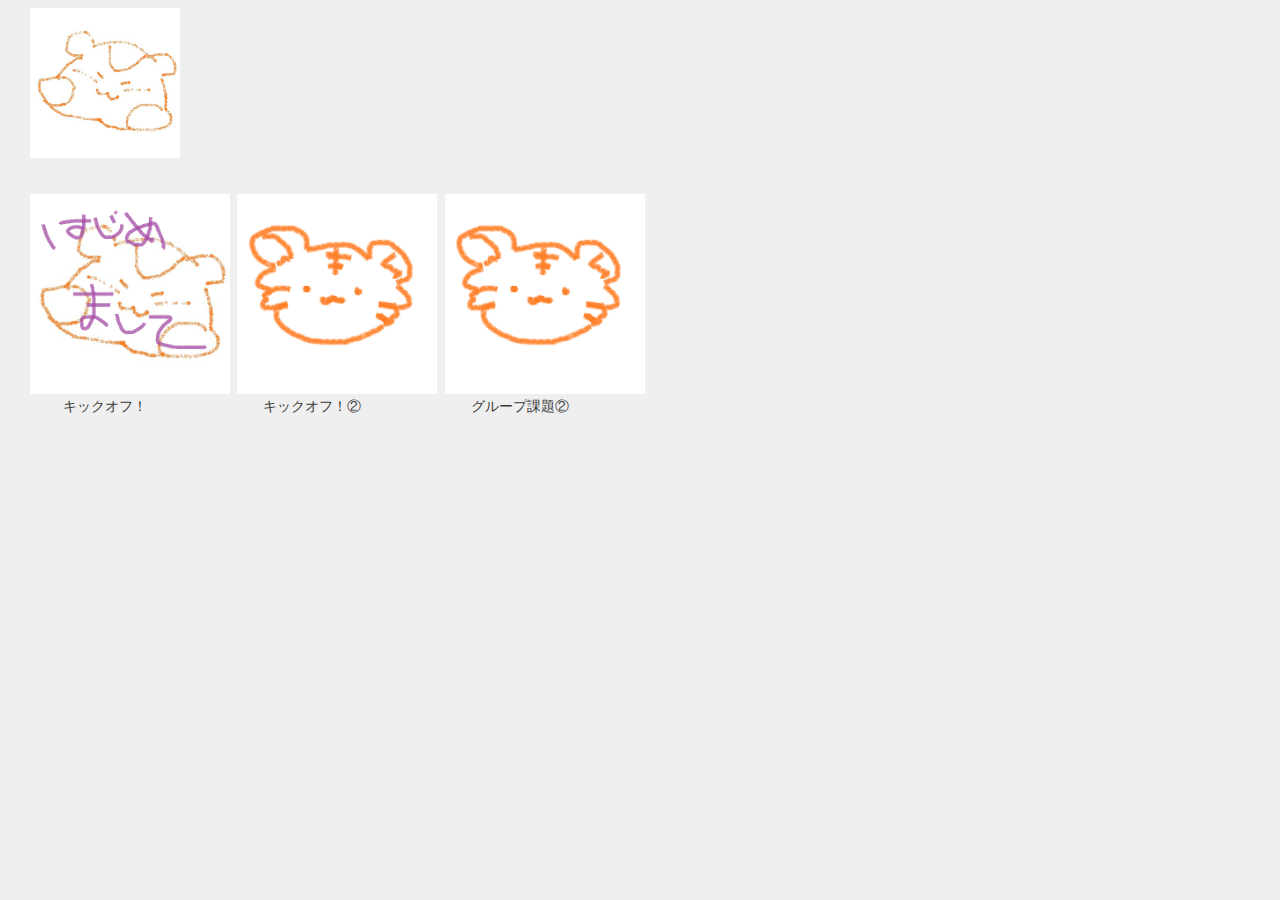
==== index.html @ 2d1303b3 "200513" ====
<!doctype html>

<head>
  <meta charset="UTF-8"/>

  <title>小幡茉斐研究ノート </title>
    <!--main.cssというファイルにhtmlのスタイルの詳細を記入し、参照している-->
  <link rel="stylesheet" href="main.css">
</head>


<body>
    <logo>
        <!--logoはimageフォルダのlogo.pngを使用している。自分のロゴや写真を載せるとわかりやすい-->
        <img src="images/ham.png" alt="">
    </logo>
    <br><br><!--brは改行-->
    <!--毎週この部分をコピペして追加してく-->
    <figure>
        <a href="first.html"><img src="images/hamfirst.png" alt=""></a>
        <figcaption>キックオフ！</figcaption>
    </figure>
     <!-------------------------------->
    <!--毎週この部分をコピペして追加してく-->
    <figure>
        <a href="second.html"><img src="images/tora.png" alt=""></a>
        <figcaption>キックオフ！②</figcaption>
    </figure>
     <!-------------------------------->
    
<!--毎週この部分をコピペして追加してく-->
    <figure>
        <a href="grouptwo.html"><img src="images/tora.png" alt=""></a>
        <figcaption>グループ課題②</figcaption>
    </figure>
</body>
---- main.css ----
logo img{
    display: block;
    width: 150px;
    height: 150px;
    object-fit: cover; /* 画像のトリミング */
}
logotohome img{
    display: block;
    width: 50px;
    height: 50px;
    object-fit: cover; /* 画像のトリミング */
}

/* トップページの一覧に関するスタイル----------------------------------------------*/
figure {
    display: inline-block;   /* インラインブロック化 */
    margin: 0px 3px 7px 0px; /* 外側に余白を追加(※右に3px・下に7px) */
    background-color: #efefef; 
}
figure img {
    display: block;          /* 余計な余白が出ないようにする */
    margin: 0px 0px 3px 0px; /* 下側にだけ3pxの余白を追加 */
    width: 200px;
    height: 200px;
    object-fit: cover; /* 画像のトリミング */
}
figcaption {
    width: 150px;
    height: 80px;
    font-size: 0.9em;        /* 文字サイズを90%に */
    text-align: center;      /* 中身をセンタリング */
    word-wrap: break-word;
}
/* ---------------------------------------------------------------------------*/


/* ========== common ========== */
html, body {
	font-size: 16px;
	font-family: sans-serif;
	color: #393939;
    margin-left: 15px;
    margin-bottom: 40px;
	background: #efefef;
}
h1{
    text-indent: 0em;
}
h2{
    margin-left: 2em;
    margin-top: 2em;
}
h3{
    margin-left: 3em;
}
p,div{
    margin-left: 5em;
}
span.blackback{
    text-indent: 4em;
    background: #393939;
    color: #efefef;
}
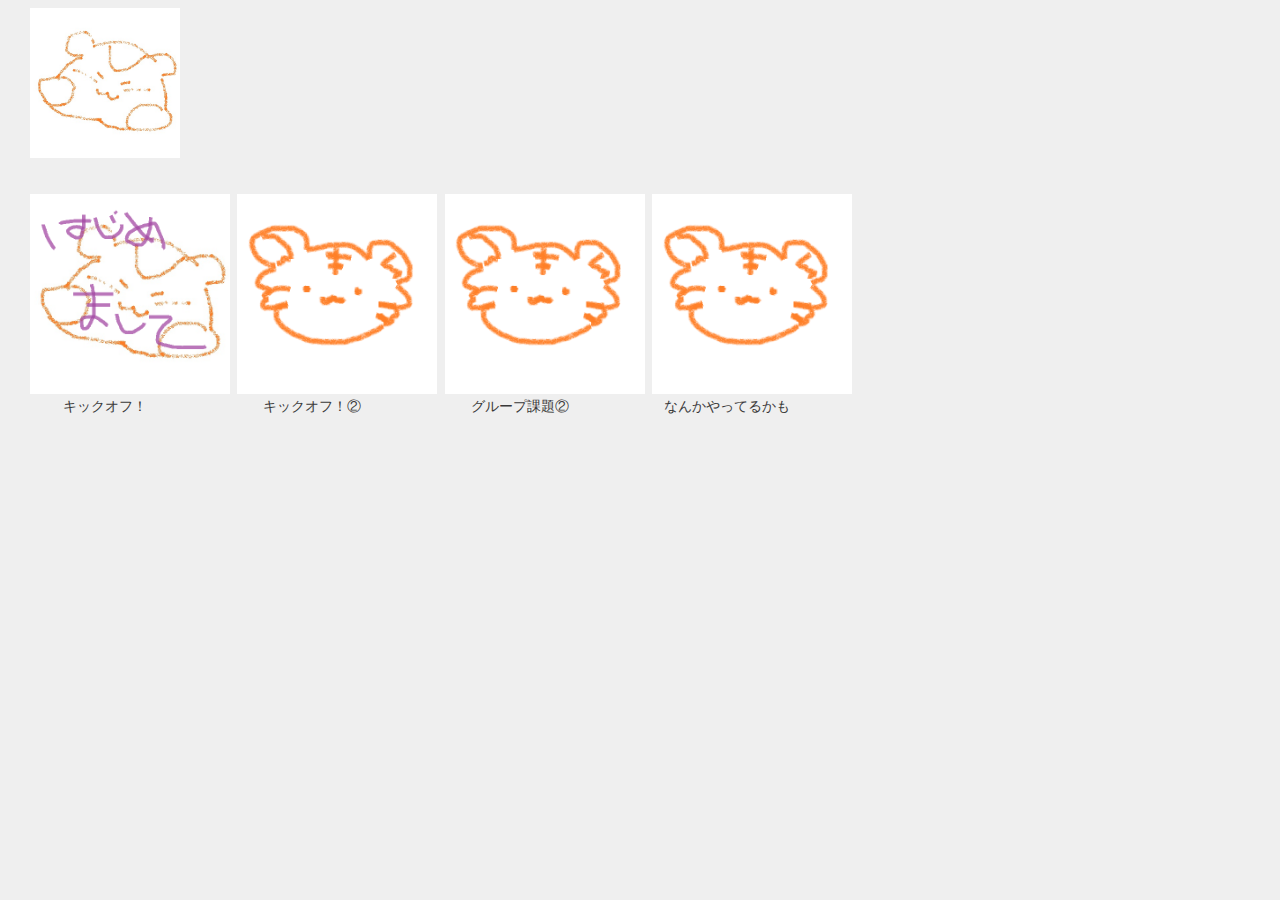
==== commit faf84387: "2005144" ====
--- a/index.html
+++ b/index.html
@@ -33,4 +33,9 @@
         <a href="grouptwo.html"><img src="images/tora.png" alt=""></a>
         <figcaption>グループ課題②</figcaption>
     </figure>
+    <!--毎週この部分をコピペして追加してく-->
+    <figure>
+        <a href="think.html"><img src="images/tora.png" alt=""></a>
+        <figcaption>なんかやってるかも</figcaption>
+    </figure>
 </body>
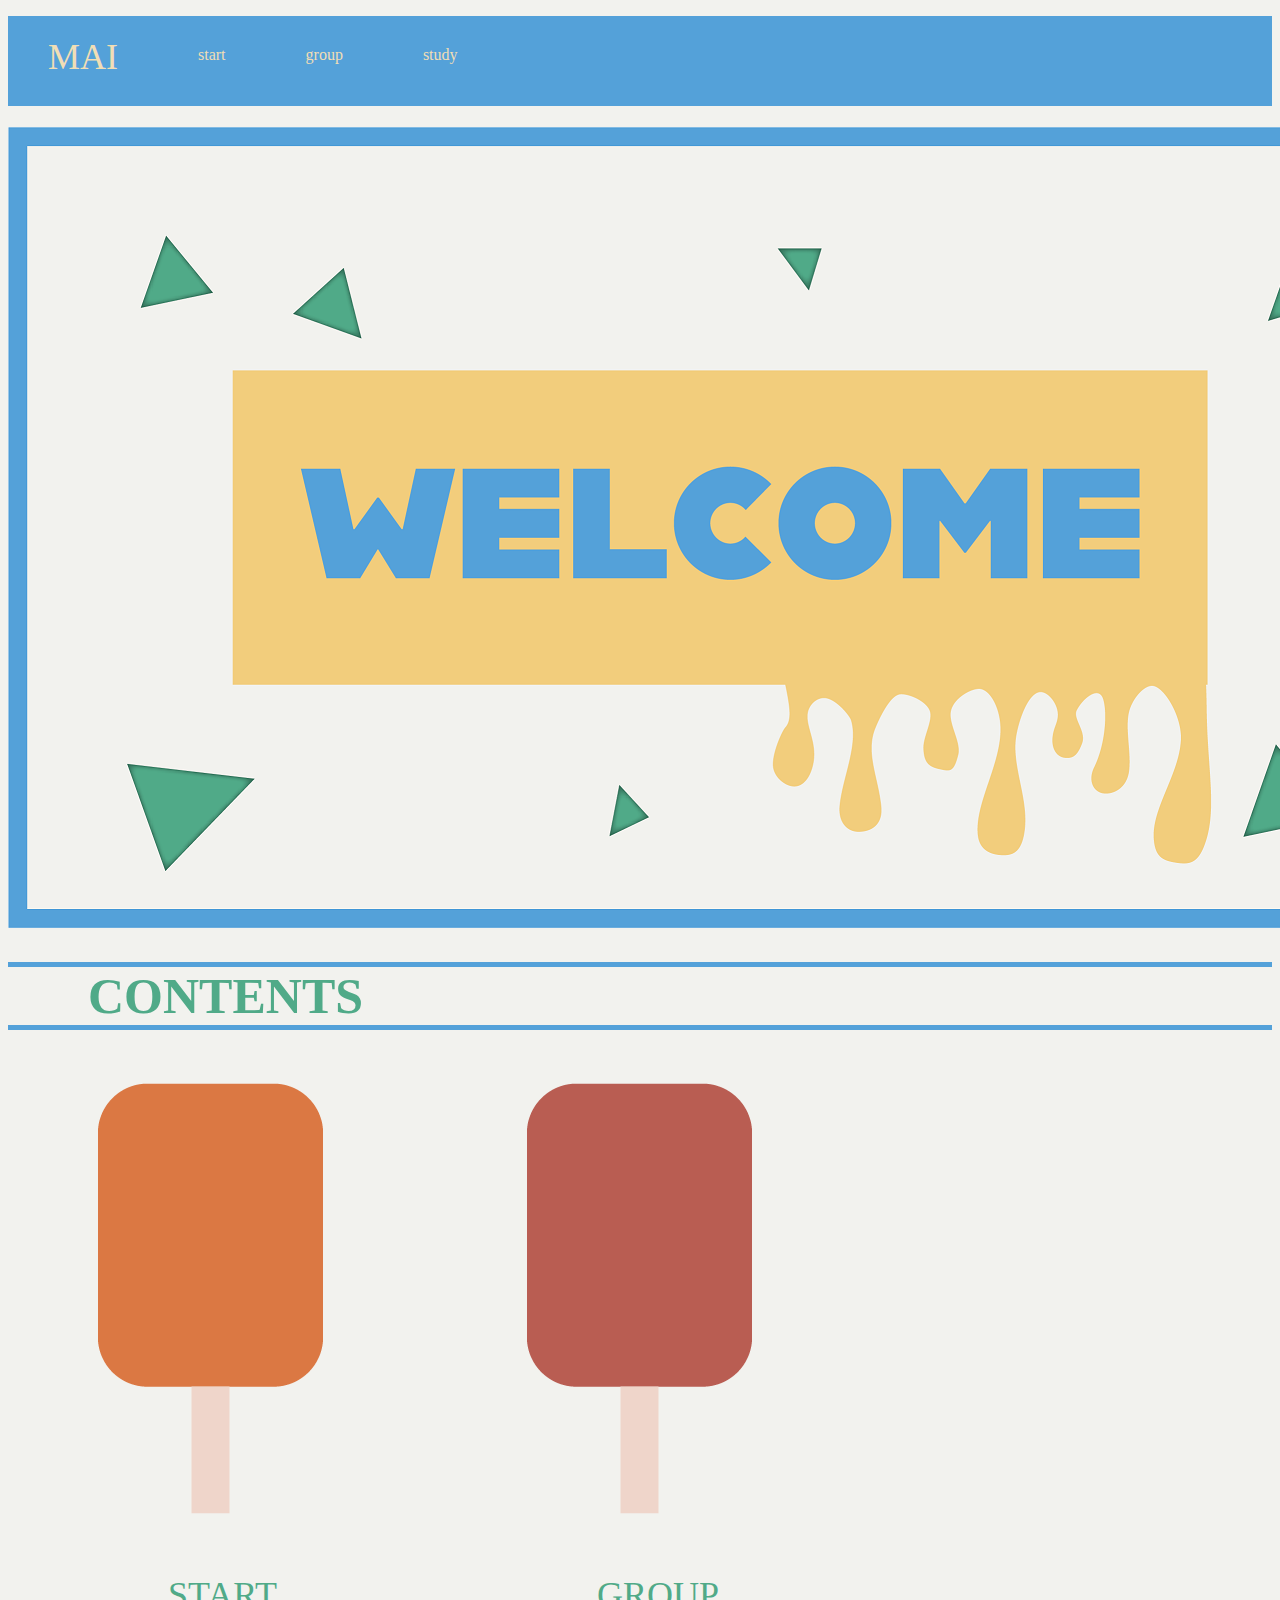
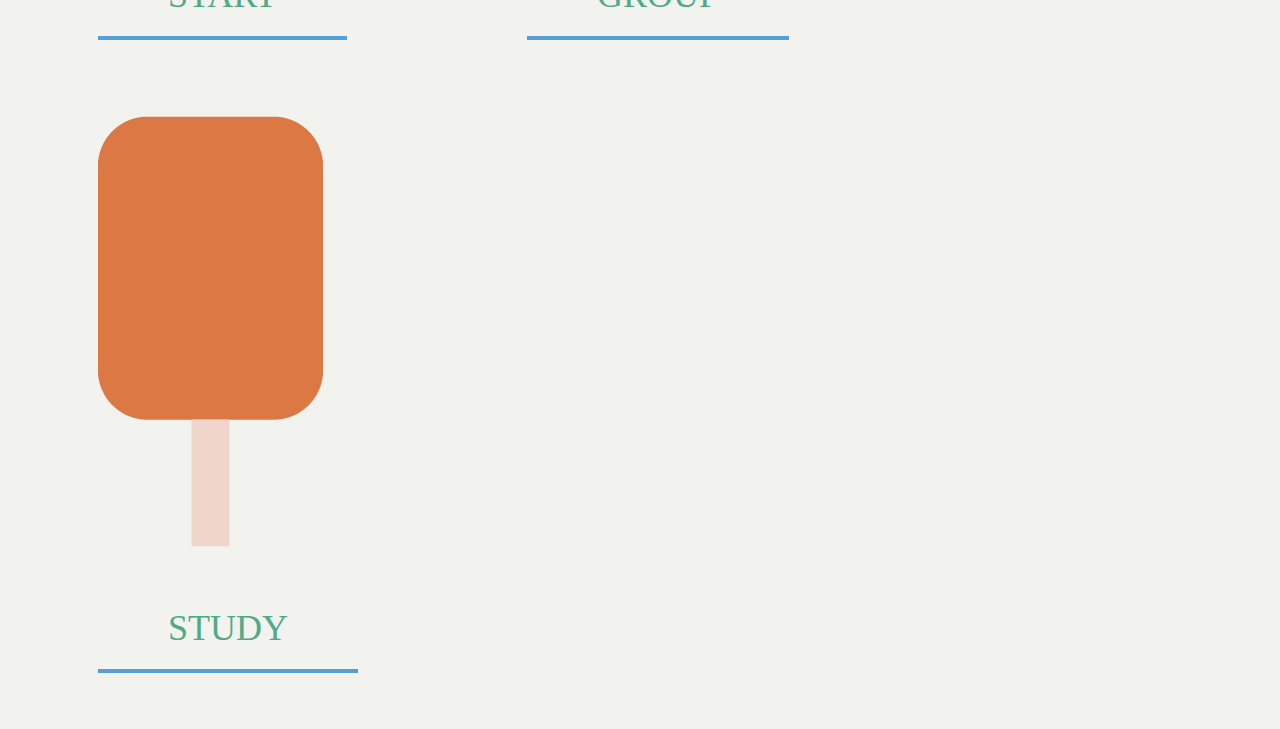
==== commit b66cc791: "200528" ====
--- a/index.html
+++ b/index.html
@@ -1,5 +1,5 @@
 <!doctype html>
-
+<html>
 <head>
   <meta charset="UTF-8"/>
 
@@ -7,35 +7,47 @@
     <!--main.cssというファイルにhtmlのスタイルの詳細を記入し、参照している-->
   <link rel="stylesheet" href="main.css">
 </head>
+<body>
+    <div class="header">
+        <div class="header-logo">MAI</div>
+        <div class="header-list">
+            <ul>
+                <li>start</li>
+                <li>group</li>
+                <li>study</li>
+            </ul>
+        </div>
+    </div>
+    
+    <div class="main">
+        <div class="copy-container">
+            <h1 class="container-logo"></h1>
+        </div>
+        
+        <div class="contents">
+            <h1 class="contents-title">CONTENTS</h1>
+            <div class="contents-logo">
+                <a href="first.html"><img src="images/ice2.png"></a>
+                <p>START</p>
+            </div>
+            <div class="contents-logo">
+                <a href="grouptwo.html"><img src="images/ice.png"></a>
+                <p>GROUP</p>
+            </div>
+            <div class="contents-logo">
+                <a href="think.html"><img src="images/ice2.png"></a>
+                <p>STUDY</p>
+            </div>
+        </div>
+        
+        <div class="contact-form">
+        </div>
+    
+    </div>
+    
+    <div class="footer">
+    
+    </div>
 
-
-<body>
-    <logo>
-        <!--logoはimageフォルダのlogo.pngを使用している。自分のロゴや写真を載せるとわかりやすい-->
-        <img src="images/ham.png" alt="">
-    </logo>
-    <br><br><!--brは改行-->
-    <!--毎週この部分をコピペして追加してく-->
-    <figure>
-        <a href="first.html"><img src="images/hamfirst.png" alt=""></a>
-        <figcaption>キックオフ！</figcaption>
-    </figure>
-     <!-------------------------------->
-    <!--毎週この部分をコピペして追加してく-->
-    <figure>
-        <a href="second.html"><img src="images/tora.png" alt=""></a>
-        <figcaption>キックオフ！②</figcaption>
-    </figure>
-     <!-------------------------------->
-    
-<!--毎週この部分をコピペして追加してく-->
-    <figure>
-        <a href="grouptwo.html"><img src="images/tora.png" alt=""></a>
-        <figcaption>グループ課題②</figcaption>
-    </figure>
-    <!--毎週この部分をコピペして追加してく-->
-    <figure>
-        <a href="think.html"><img src="images/tora.png" alt=""></a>
-        <figcaption>なんかやってるかも</figcaption>
-    </figure>
 </body>
+</html>--- a/main.css
+++ b/main.css
@@ -1,64 +1,61 @@
-logo img{
-    display: block;
-    width: 150px;
-    height: 150px;
-    object-fit: cover; /* 画像のトリミング */
-}
-logotohome img{
-    display: block;
-    width: 50px;
-    height: 50px;
-    object-fit: cover; /* 画像のトリミング */
+body {
+    font-family: "Avenir Next";
+    background-color: #f2f2ee
 }
 
-/* トップページの一覧に関するスタイル----------------------------------------------*/
-figure {
-    display: inline-block;   /* インラインブロック化 */
-    margin: 0px 3px 7px 0px; /* 外側に余白を追加(※右に3px・下に7px) */
-    background-color: #efefef; 
-}
-figure img {
-    display: block;          /* 余計な余白が出ないようにする */
-    margin: 0px 0px 3px 0px; /* 下側にだけ3pxの余白を追加 */
-    width: 200px;
-    height: 200px;
-    object-fit: cover; /* 画像のトリミング */
-}
-figcaption {
-    width: 150px;
-    height: 80px;
-    font-size: 0.9em;        /* 文字サイズを90%に */
-    text-align: center;      /* 中身をセンタリング */
-    word-wrap: break-word;
-}
-/* ---------------------------------------------------------------------------*/
-
-
-/* ========== common ========== */
-html, body {
-	font-size: 16px;
-	font-family: sans-serif;
-	color: #393939;
-    margin-left: 15px;
-    margin-bottom: 40px;
-	background: #efefef;
-}
-h1{
-    text-indent: 0em;
-}
-h2{
-    margin-left: 2em;
-    margin-top: 2em;
-}
-h3{
-    margin-left: 3em;
-}
-p,div{
-    margin-left: 5em;
-}
-span.blackback{
-    text-indent: 4em;
-    background: #393939;
-    color: #efefef;
+li{
+    list-style: none
 }
 
+.header{
+    background-color: #54a1d9;
+    color: #f1deb5;
+    height: 90px
+}
+
+.header-logo{
+    float: left;
+    font-size: 36px;
+    padding: 20px 40px;
+    font-family:fantasy 
+    
+}
+
+.header-list li{
+    float: left;
+    padding: 30px 40px;
+}
+
+.contents-title{
+    font-size: 50px;
+    font-family: fantasy;
+    padding: 0px 80px;
+    color: #50aa88;
+    border-bottom: 5px solid #54a1d9;
+    border-top: 5px solid #54a1d9;
+    
+}
+
+.container-logo{
+    background-image: url(images/welcome3.png);
+    background-repeat: no-repeat;
+    height: 801px;
+    width: 1424px;
+    float:inherit;
+    
+}
+
+.contents-logo{
+    float: left;
+    padding: 20px 90px;
+    
+}
+
+.contents-logo p{
+    padding: 20px 70px;
+    font-size: 36px;
+    font-family:fantasy;
+    color: #50aa88;
+    border-bottom: 4px solid #54a1d9;
+    
+}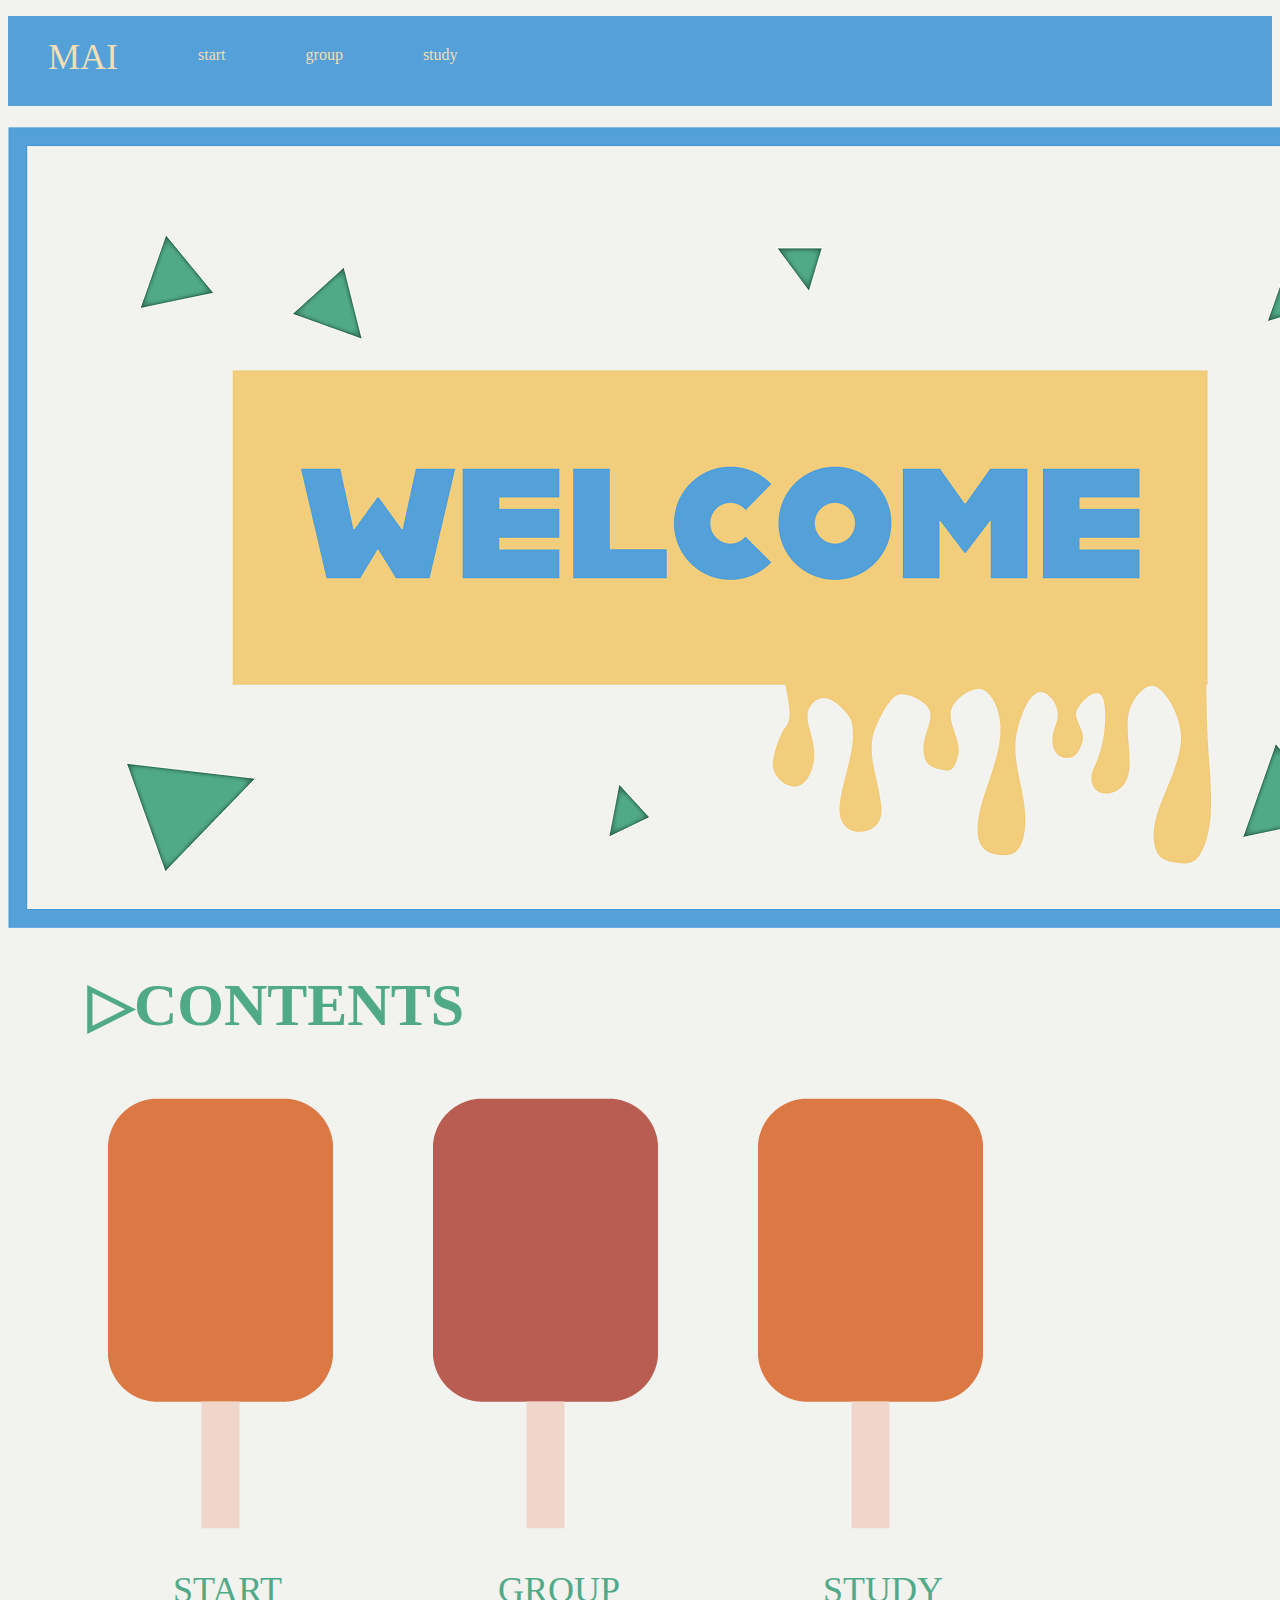
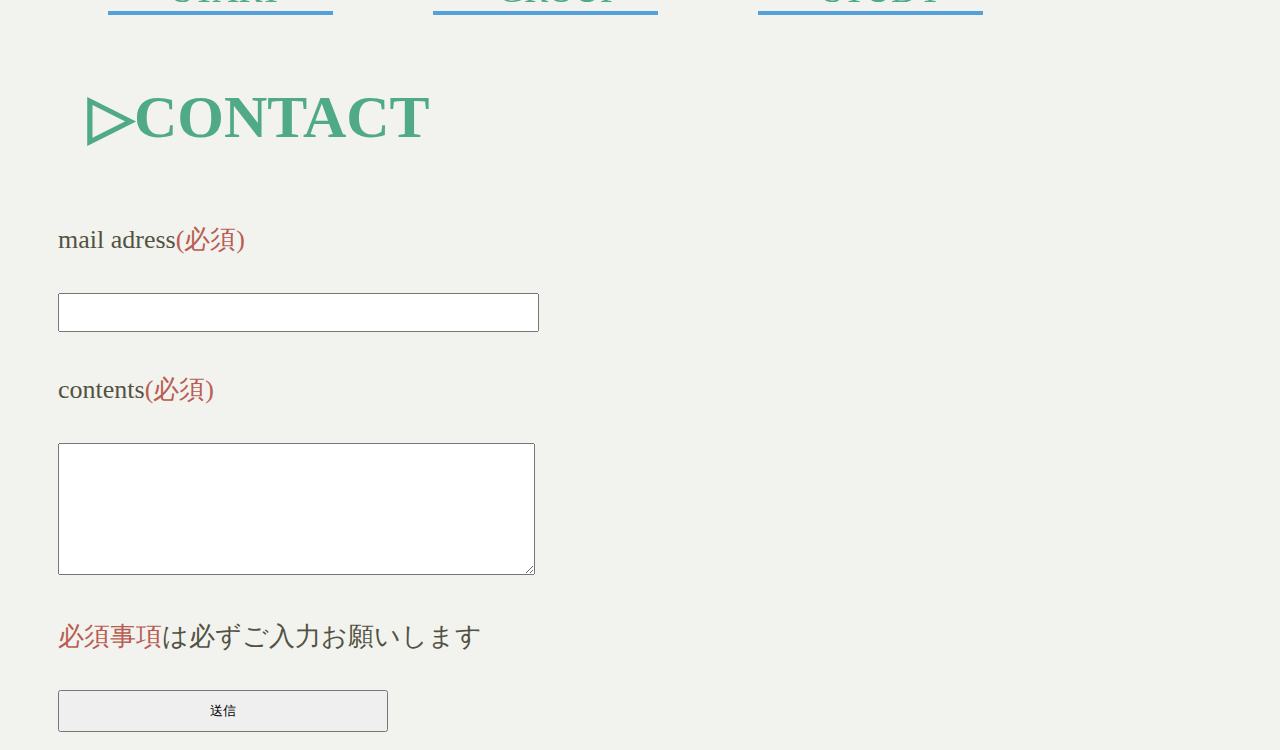
==== commit fc065aed: "200529" ====
--- a/index.html
+++ b/index.html
@@ -5,7 +5,7 @@
 
   <title>小幡茉斐研究ノート </title>
     <!--main.cssというファイルにhtmlのスタイルの詳細を記入し、参照している-->
-  <link rel="stylesheet" href="main.css">
+  <link rel="stylesheet" href="main.css?28081308">
 </head>
 <body>
     <div class="header">
@@ -25,7 +25,7 @@
         </div>
         
         <div class="contents">
-            <h1 class="contents-title">CONTENTS</h1>
+            <h1 class="contents-title">▷CONTENTS</CONTENTS></h1><br>
             <div class="contents-logo">
                 <a href="first.html"><img src="images/ice2.png"></a>
                 <p>START</p>
@@ -39,8 +39,17 @@
                 <p>STUDY</p>
             </div>
         </div>
-        
         <div class="contact-form">
+            <h1 class="form-logo">▷CONTACT</h1>
+            <p>mail adress<span>(必須)</span></p>
+            <input>
+            
+            <p>contents<span>(必須)</span></p>
+            <textarea></textarea>
+            
+            <p><span>必須事項</span>は必ずご入力お願いします</p>
+            
+            <input type="submit" value="送信">
         </div>
     
     </div>
--- a/main.css
+++ b/main.css
@@ -1,10 +1,13 @@
 body {
     font-family: "Avenir Next";
-    background-color: #f2f2ee
+    background-color: #f2f2ee;
+    height: auto;
+    
+    
 }
 
 li{
-    list-style: none
+    list-style: none;
 }
 
 .header{
@@ -17,7 +20,7 @@
     float: left;
     font-size: 36px;
     padding: 20px 40px;
-    font-family:fantasy 
+    font-family:fantasy;
     
 }
 
@@ -27,12 +30,10 @@
 }
 
 .contents-title{
-    font-size: 50px;
+    font-size: 60px;
     font-family: fantasy;
     padding: 0px 80px;
     color: #50aa88;
-    border-bottom: 5px solid #54a1d9;
-    border-top: 5px solid #54a1d9;
     
 }
 
@@ -47,15 +48,50 @@
 
 .contents-logo{
     float: left;
-    padding: 20px 90px;
+    padding-left: 100px;
     
 }
 
 .contents-logo p{
-    padding: 20px 70px;
+    padding-left: 65px;
     font-size: 36px;
     font-family:fantasy;
     color: #50aa88;
     border-bottom: 4px solid #54a1d9;
     
+}
+
+.form-logo{
+    clear:both;
+    font-size: 60px;
+    padding: 30px 80px;
+    font-family: fantasy;
+    color: #50aa88;
+}
+
+.contact-form p{
+    margin-left:50px;
+    margin-top: 30px;
+    font-size: 26px;
+    color:#525242
+}
+
+input{
+    padding: 10px 150px;
+    margin: 10px 50px;
+}
+
+textarea{
+    margin: 10px 50px;
+    padding: 50px 150px;
+    
+}
+
+.contact-form span{
+    color:#b95d52;
+}
+
+.contact-submit{
+    color: #54a1d9;
+    
 }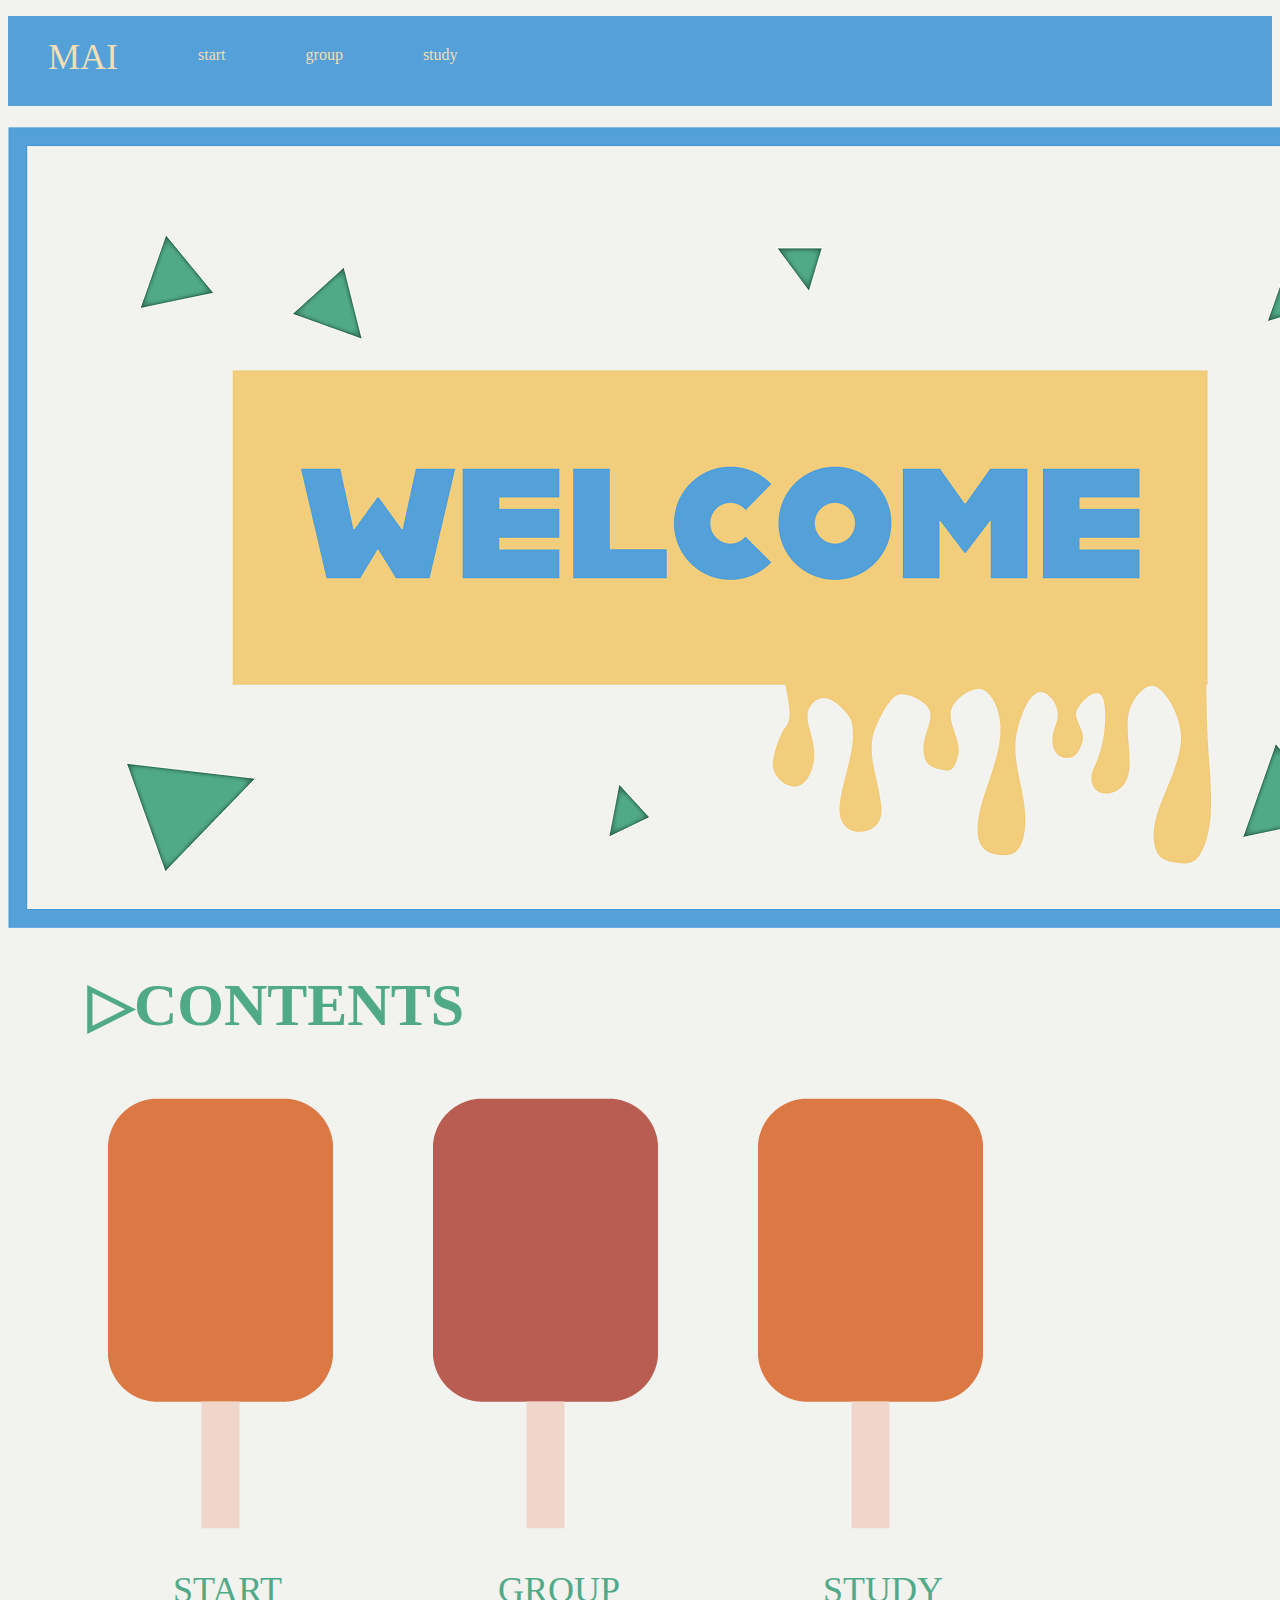
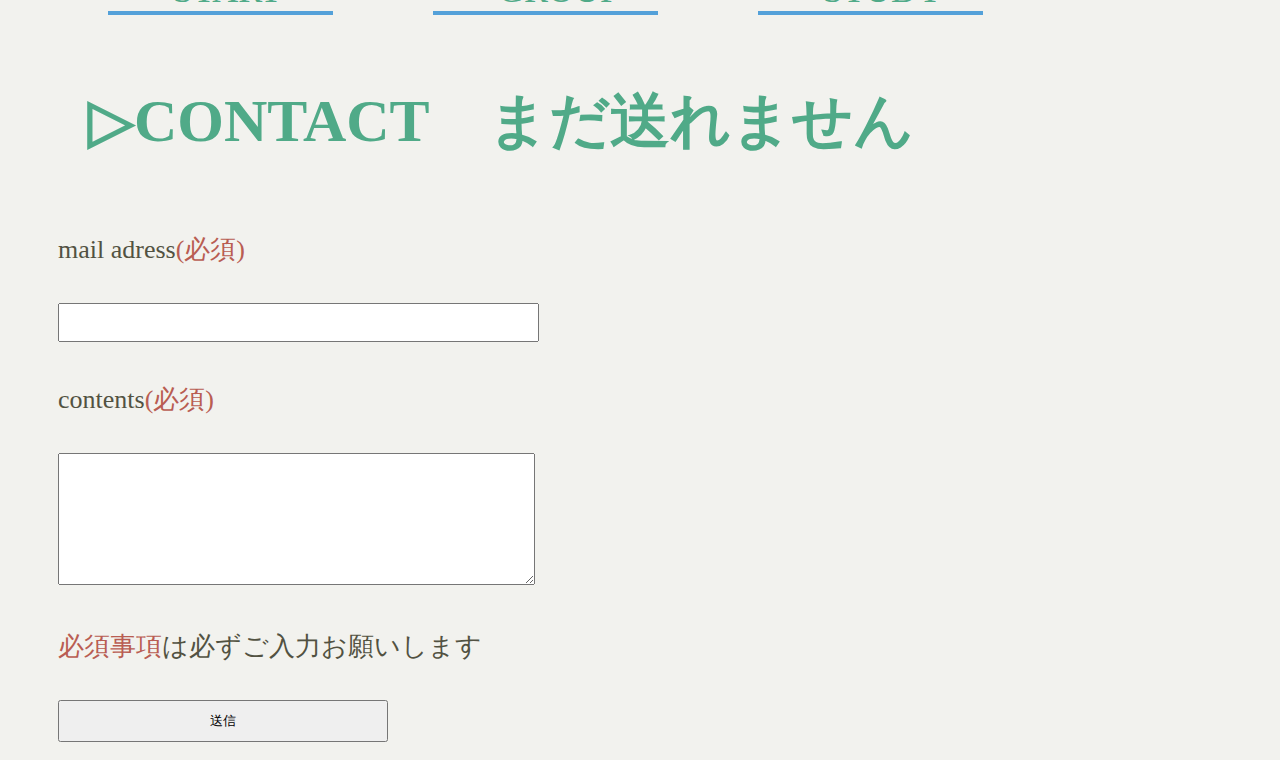
==== commit 9ed0dd5e: "200610" ====
--- a/index.html
+++ b/index.html
@@ -40,7 +40,7 @@
             </div>
         </div>
         <div class="contact-form">
-            <h1 class="form-logo">▷CONTACT</h1>
+            <h1 class="form-logo">▷CONTACT　まだ送れません</h1>
             <p>mail adress<span>(必須)</span></p>
             <input>
             
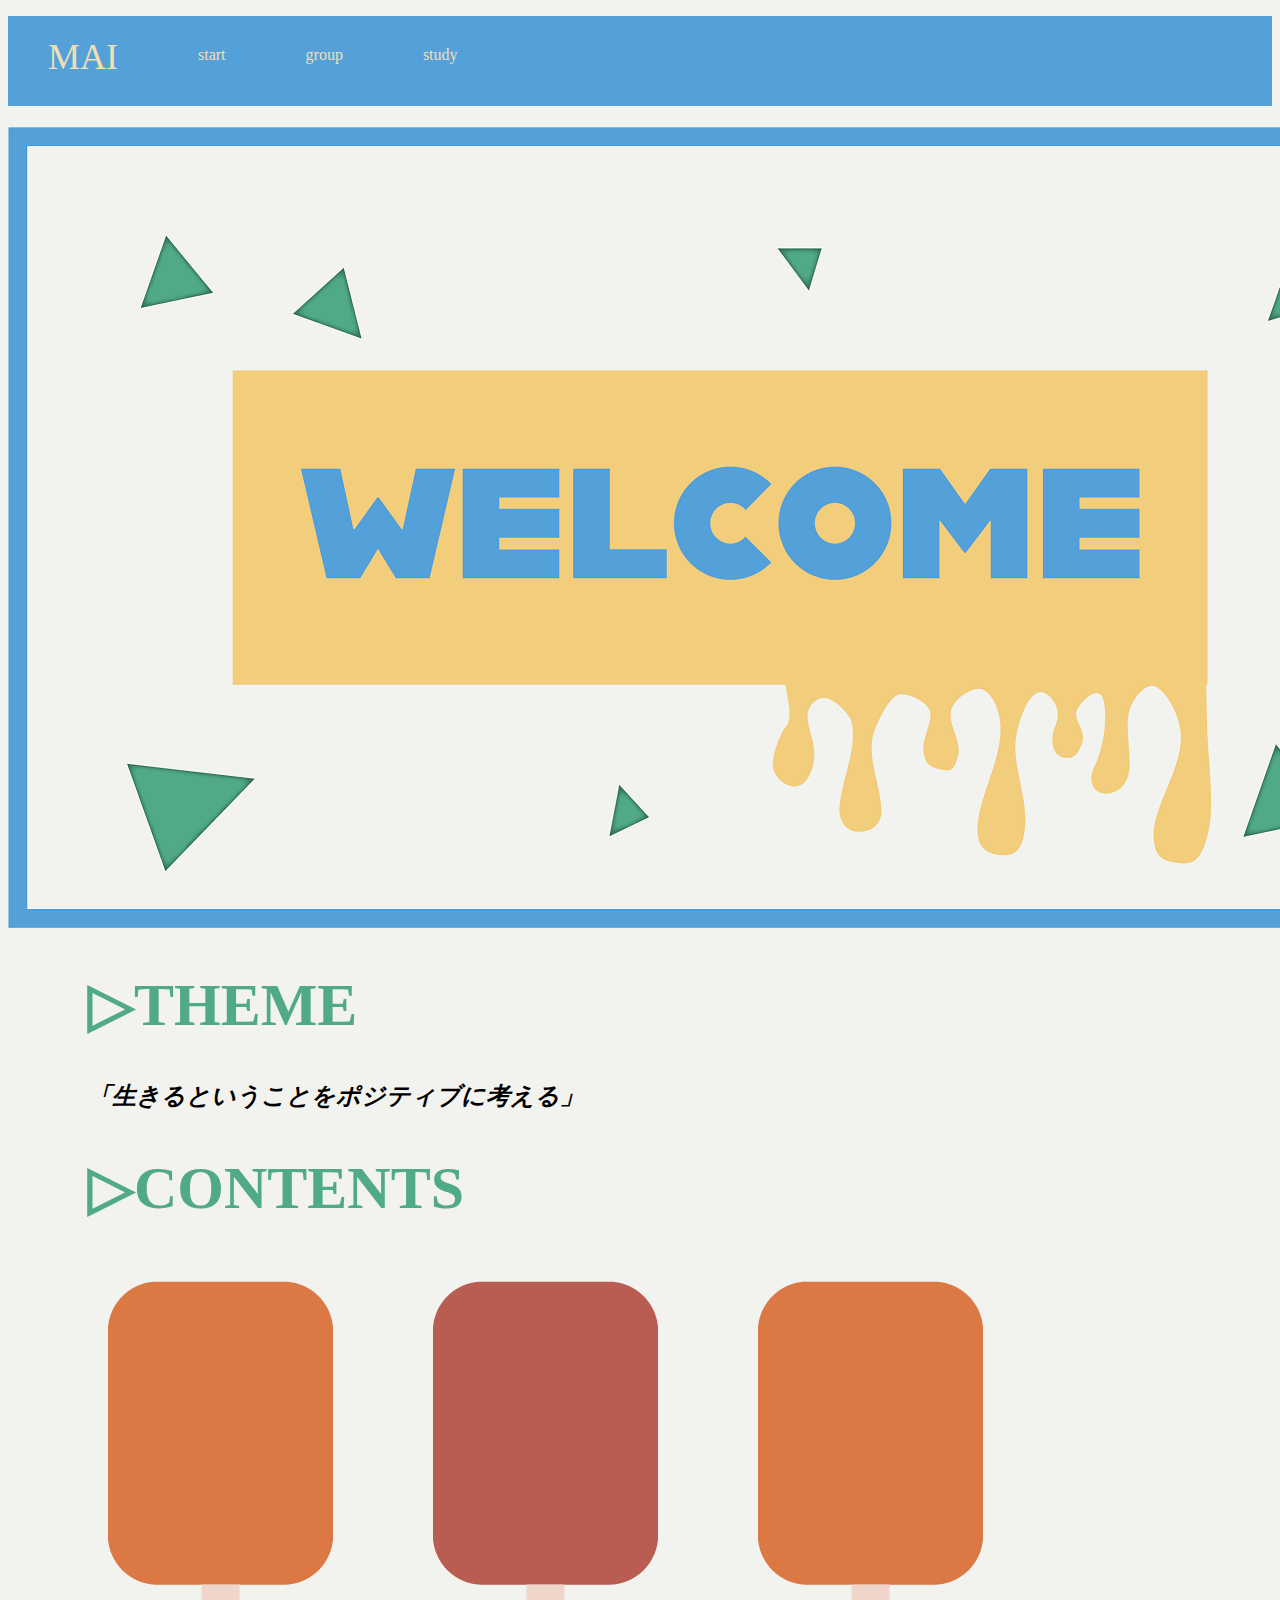
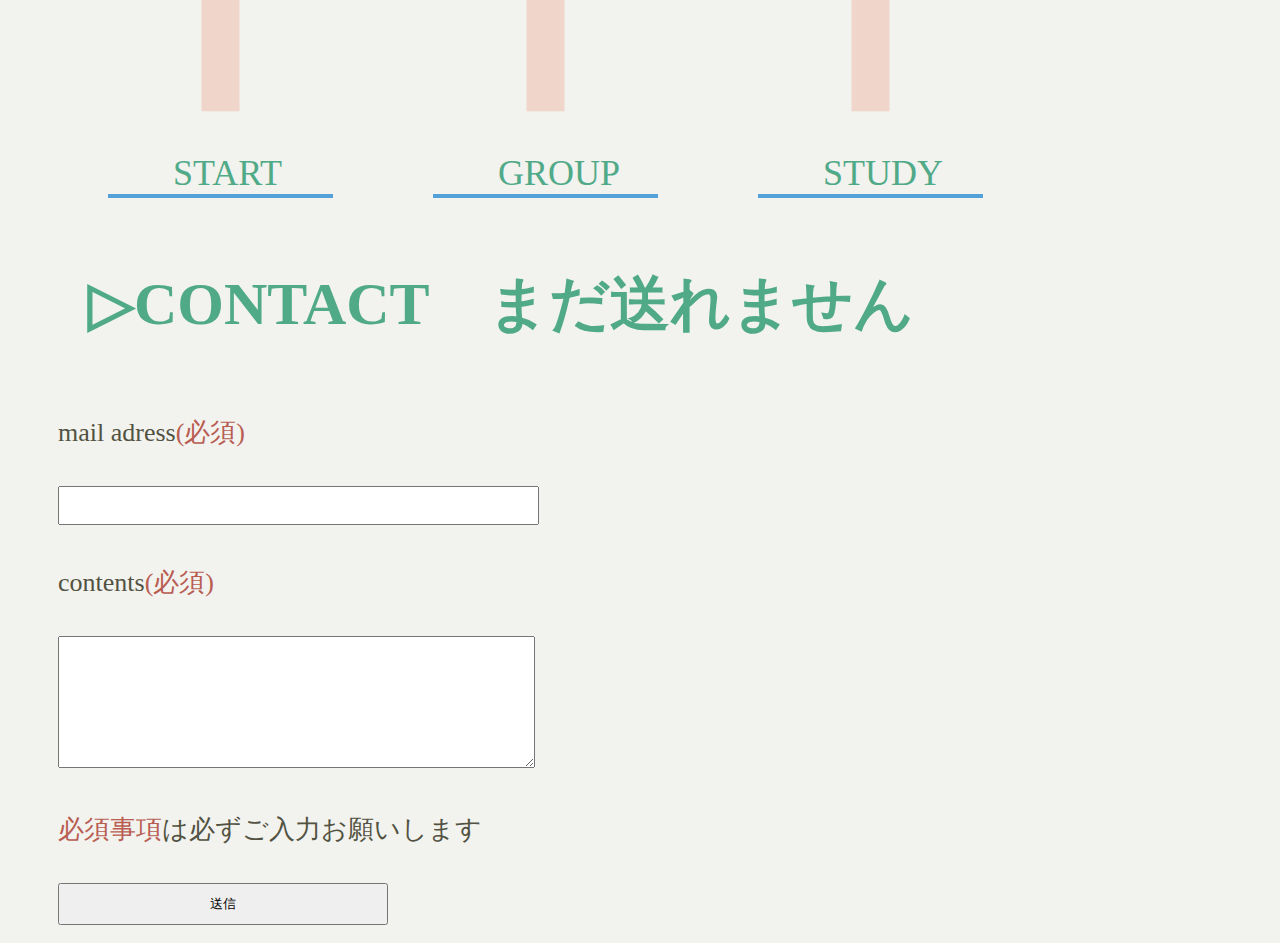
==== commit 4b3b99bc: "20210406" ====
--- a/index.html
+++ b/index.html
@@ -25,7 +25,9 @@
         </div>
         
         <div class="contents">
-            <h1 class="contents-title">▷CONTENTS</CONTENTS></h1><br>
+            <h1 class="contents-title">▷THEME</h1>
+            <h2 class="contents-title2">「生きるということをポジティブに考える」</h2>
+            <h1 class="contents-title">▷CONTENTS</h1><br>
             <div class="contents-logo">
                 <a href="first.html"><img src="images/ice2.png"></a>
                 <p>START</p>
--- a/main.css
+++ b/main.css
@@ -2,13 +2,14 @@
     font-family: "Avenir Next";
     background-color: #f2f2ee;
     height: auto;
-    
+
     
 }
 
 li{
     list-style: none;
 }
+
 
 .header{
     background-color: #54a1d9;
@@ -34,6 +35,13 @@
     font-family: fantasy;
     padding: 0px 80px;
     color: #50aa88;
+    
+}
+
+.contents-title2{
+    padding: 0px 80px;
+    font-family: serif;
+    font-style: italic;
     
 }
 
